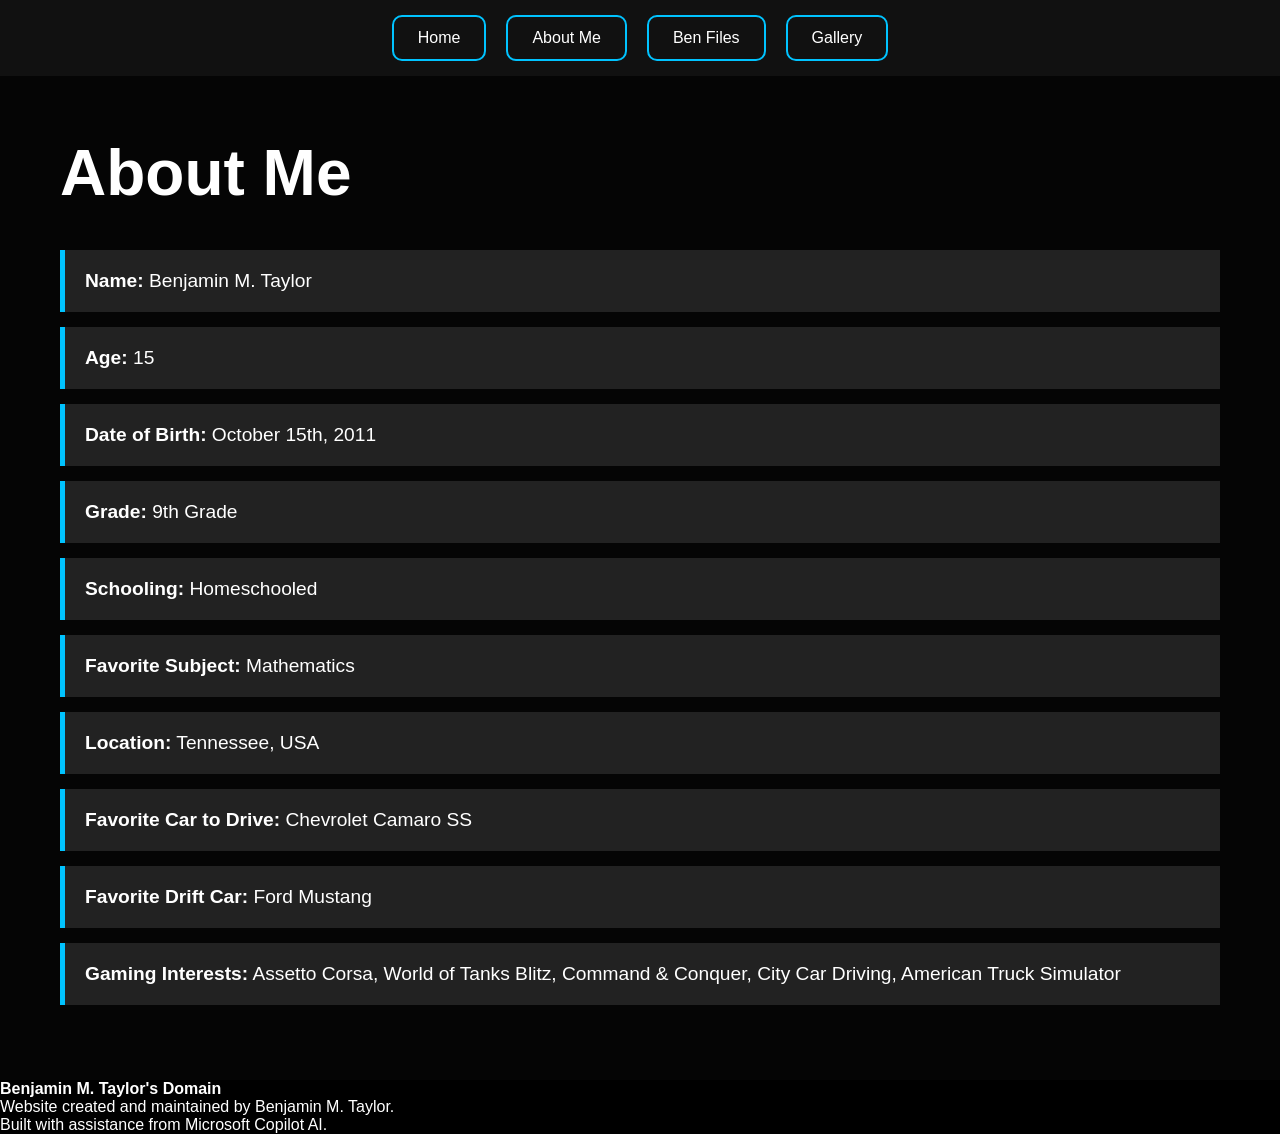
==== aboutme.html @ 9f614dcd "Update aboutme.html" ====
<!DOCTYPE html>
<html lang="en">
<head>
    <meta charset="UTF-8">
    <meta name="viewport" content="width=device-width, initial-scale=1.0">
    <title>About Benjamin</title>
    <link rel="stylesheet" href="style.css">
</head>
<body>

<nav class="navbar">
    <a href="index.html">Home</a>
    <a href="aboutme.html">About Me</a>
    <a href="benfiles.html">Ben Files</a>
    <a href="gallery.html">Gallery</a>
</nav>

    <section class="facts">

        <h2>About Me</h2>

        <div class="fact-box">
            <strong>Name:</strong> Benjamin M. Taylor
        </div>

        <div class="fact-box">
            <strong>Age:</strong> 15
        </div>

        <div class="fact-box">
            <strong>Date of Birth:</strong> October 15th, 2011
        </div>

        <div class="fact-box">
            <strong>Grade:</strong> 9th Grade
        </div>

        <div class="fact-box">
            <strong>Schooling:</strong> Homeschooled
        </div>

        <div class="fact-box">
            <strong>Favorite Subject:</strong> Mathematics
        </div>

        <div class="fact-box">
            <strong>Location:</strong> Tennessee, USA
        </div>

        <div class="fact-box">
            <strong>Favorite Car to Drive:</strong> Chevrolet Camaro SS
        </div>

        <div class="fact-box">
            <strong>Favorite Drift Car:</strong> Ford Mustang
        </div>

        <div class="fact-box">
            <strong>Gaming Interests:</strong>
            Assetto Corsa, World of Tanks Blitz,
            Command & Conquer, City Car Driving,
            American Truck Simulator
        </div>

    </section>
<footer>
    <p><strong>Benjamin M. Taylor's Domain</strong></p>
    <p>Website created and maintained by Benjamin M. Taylor.</p>
    <p>Built with assistance from Microsoft Copilot AI.</p>
</footer>
</body>
</html>
---- style.css ----
/* RESET */

* {
    margin: 0;
    padding: 0;
    box-sizing: border-box;
}

/* BODY */

body {
    font-family: Arial, sans-serif;
    background-color: #000;
    color: white;
}

/* HERO VIDEO */

.hero {
    position: relative;
    height: 100vh;
    overflow: hidden;
}

#bg-video {
    position: absolute;
    width: 100%;
    height: 100%;
    object-fit: cover;
}

/* TITLE BOX */

.overlay {
    position: absolute;

    top: 50%;
    left: 50%;

    transform: translate(-50%, -50%);

    background: rgba(0,0,0,0.6);

    padding: 30px 60px;
    border-radius: 15px;

    text-align: center;
}

.overlay h1 {
    font-size: 4rem;
    color: white;
}

/* NAVBAR */

.navbar {
    position: sticky;
    top: 0;

    display: flex;
    justify-content: center;
    gap: 20px;

    background: #111;

    padding: 15px;

    z-index: 1000;
}

.navbar a {
    color: white;
    text-decoration: none;

    border: 2px solid #00c3ff;

    padding: 12px 24px;

    border-radius: 10px;

    transition: 0.3s;
}

.navbar a:hover {
    background: #00c3ff;
}

/* FACTS */

.facts {
    padding: 60px;
    min-height: 100vh;

    background: #050505;
}

.facts h2 {
    font-size: 4rem;
    margin-bottom: 40px;
}

.fact-box {
    background: #222;

    border-left: 5px solid #00c3ff;

    padding: 20px;
    margin-bottom: 15px;

    font-size: 1.2rem;
}

.about-button {
    display: inline-block;

    margin-top: 30px;

    background: #00c3ff;
    color: white;

    text-decoration: none;

    padding: 15px 30px;

    border-radius: 10px;
    /* GALLERY */

.gallery-image {
    width: 100%;
    max-width: 1200px;
    border-radius: 10px;
    margin-top: 15px;
    display: block;
}

/* FOOTER */

footer {
    background: #111;

    border-top: 2px solid #00c3ff;

    padding: 25px;

    text-align: center;

    color: white;
}

footer p {
    margin: 5px 0;
}
}
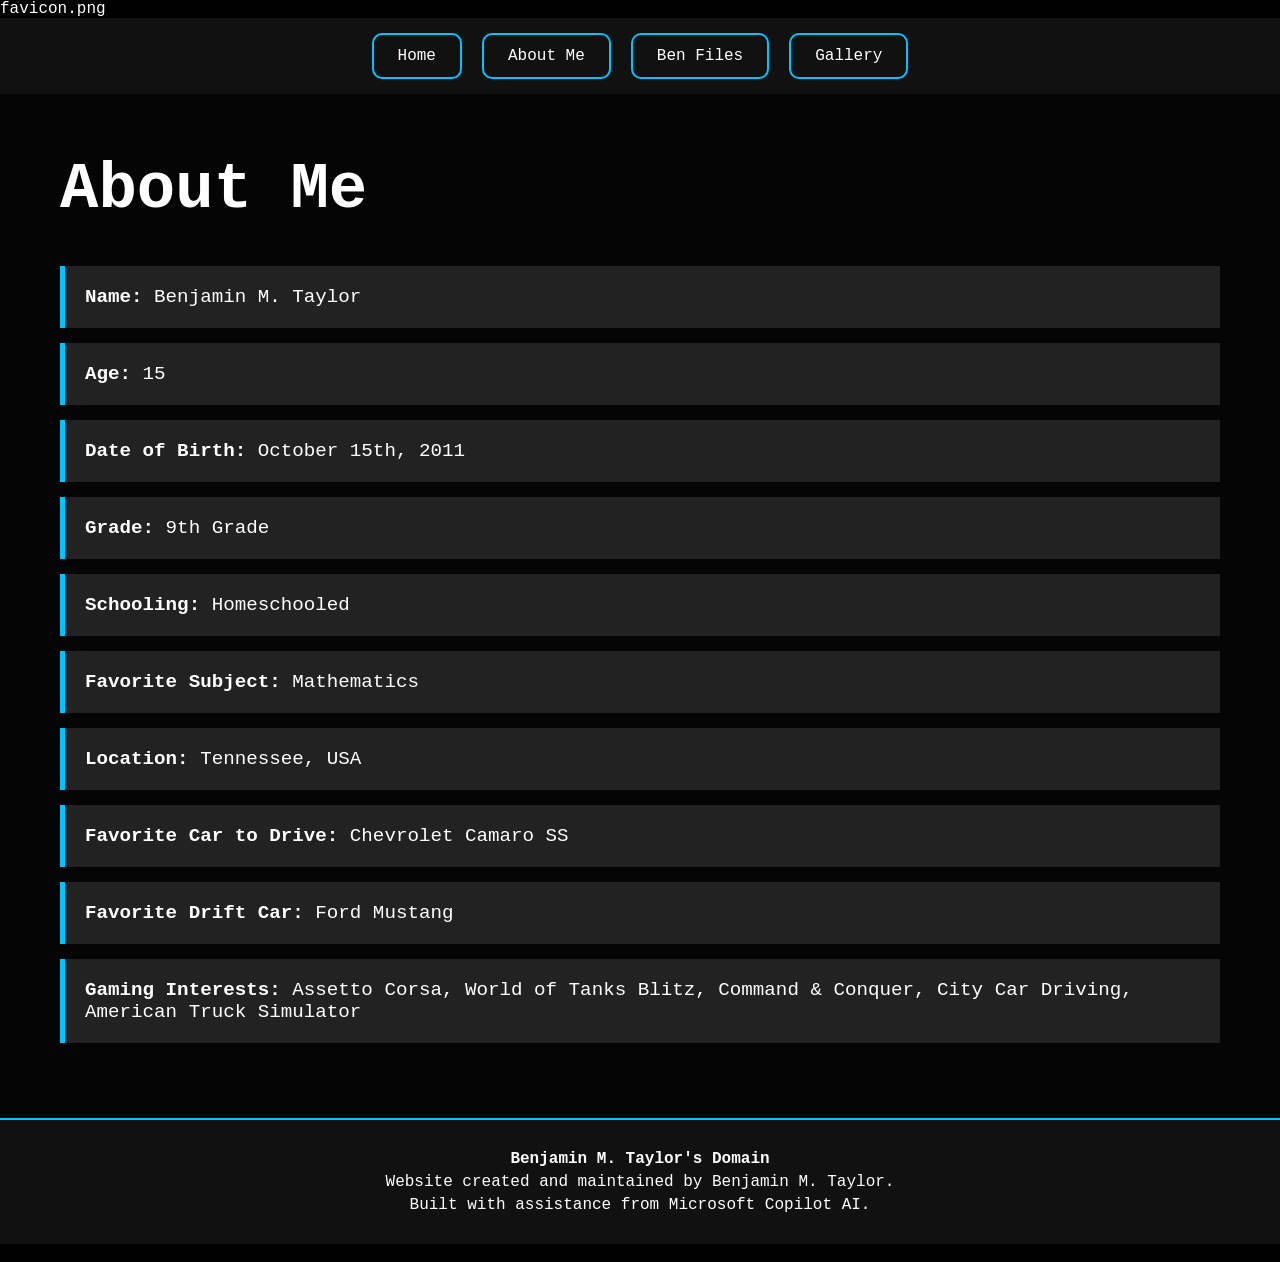
==== commit 657347f4: "Update aboutme.html" ====
--- a/aboutme.html
+++ b/aboutme.html
@@ -4,6 +4,9 @@
     <meta charset="UTF-8">
     <meta name="viewport" content="width=device-width, initial-scale=1.0">
     <title>About Benjamin</title>
+
+    favicon.png
+    
     <link rel="stylesheet" href="style.css">
 </head>
 <body>
--- a/style.css
+++ b/style.css
@@ -9,9 +9,11 @@
 /* BODY */
 
 body {
-    font-family: Arial, sans-serif;
+font-family: "OCR A Extended", monospace;
     background-color: #000;
     color: white;
+
+    overflow-x: hidden;
 }
 
 /* HERO VIDEO */
@@ -124,14 +126,39 @@
     padding: 15px 30px;
 
     border-radius: 10px;
+}
     /* GALLERY */
+    
+/* RECENT PHOTOS */
 
 .gallery-image {
-    width: 100%;
-    max-width: 1200px;
+    width: 1920px !important;
+    max-width: 1920px !important;
+    height: auto !important;
+
+    object-fit: cover;
+
+
     border-radius: 10px;
-    margin-top: 15px;
+    border: 2px solid #00c3ff;
+    
     display: block;
+    justify-content: flex-start;
+    gap: 15px;
+    flex-wrap: wrap;
+}
+
+.photo-grid {
+    width: 1920px !important;
+    max-width: 1920px !important;
+    height: auto !important;
+
+    object-fit: cover;
+    
+    display: block;
+    justify-content: flex-start;
+    gap: 15px;
+    flex-wrap: wrap;
 }
 
 /* FOOTER */
@@ -151,4 +178,3 @@
 footer p {
     margin: 5px 0;
 }
-}
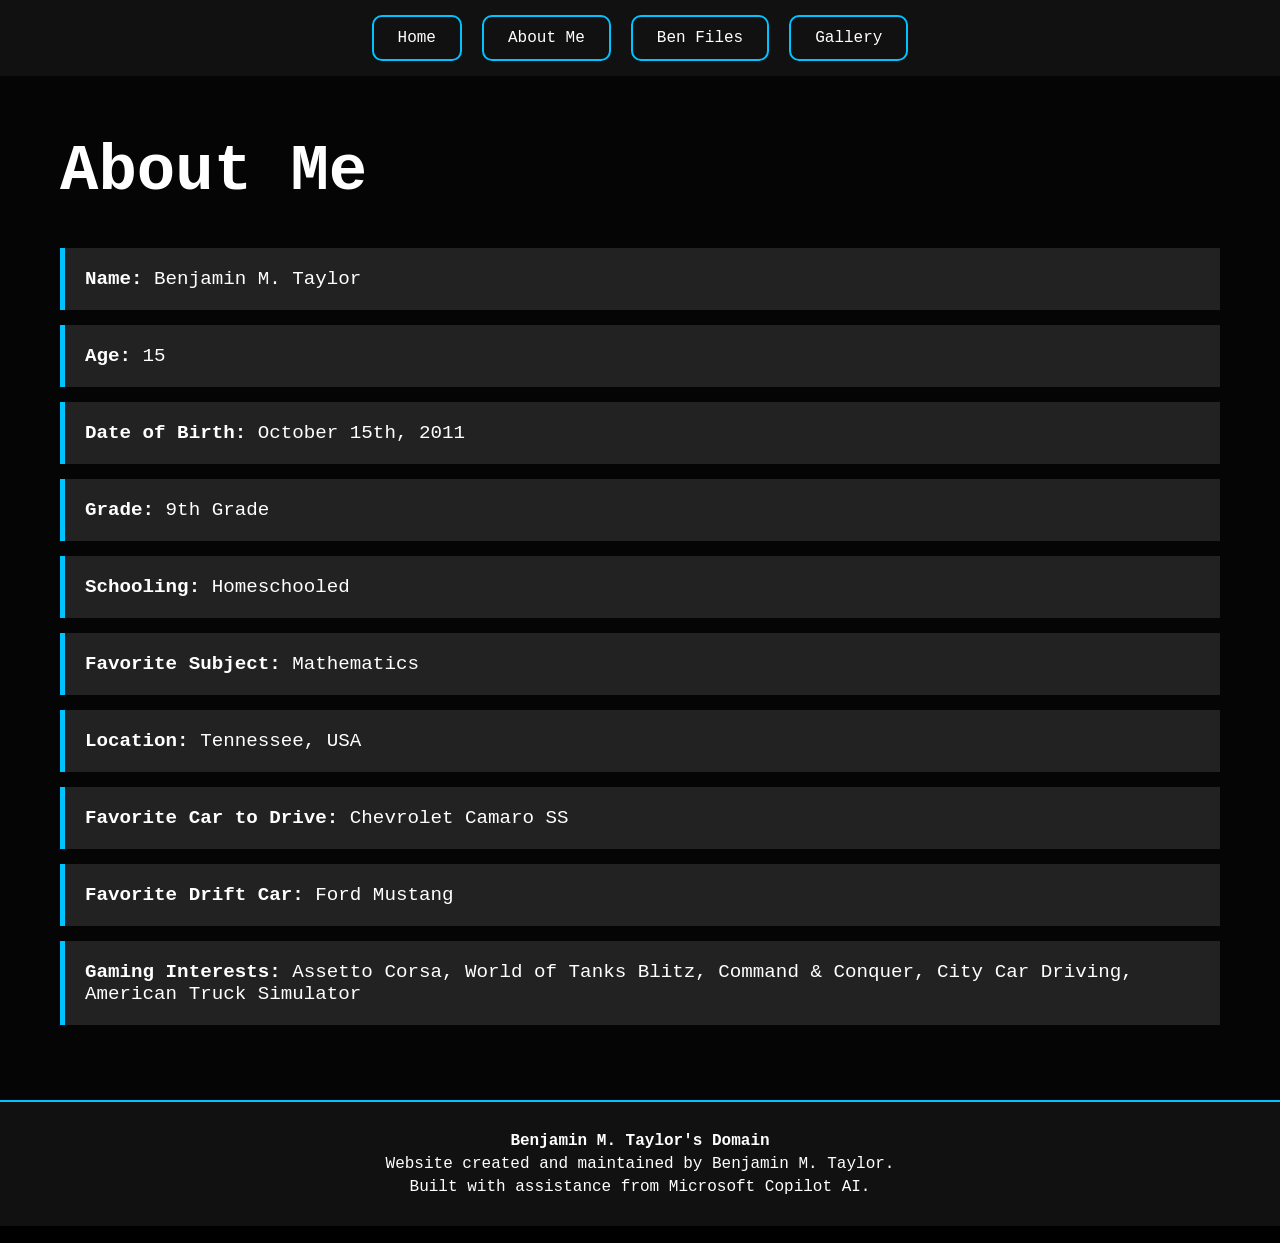
==== commit 0a1c4b20: "Update aboutme.html" ====
--- a/aboutme.html
+++ b/aboutme.html
@@ -5,7 +5,7 @@
     <meta name="viewport" content="width=device-width, initial-scale=1.0">
     <title>About Benjamin</title>
 
-    favicon.png
+<link rel="icon" type="image/png" href="favicon.png">
     
     <link rel="stylesheet" href="style.css">
 </head>
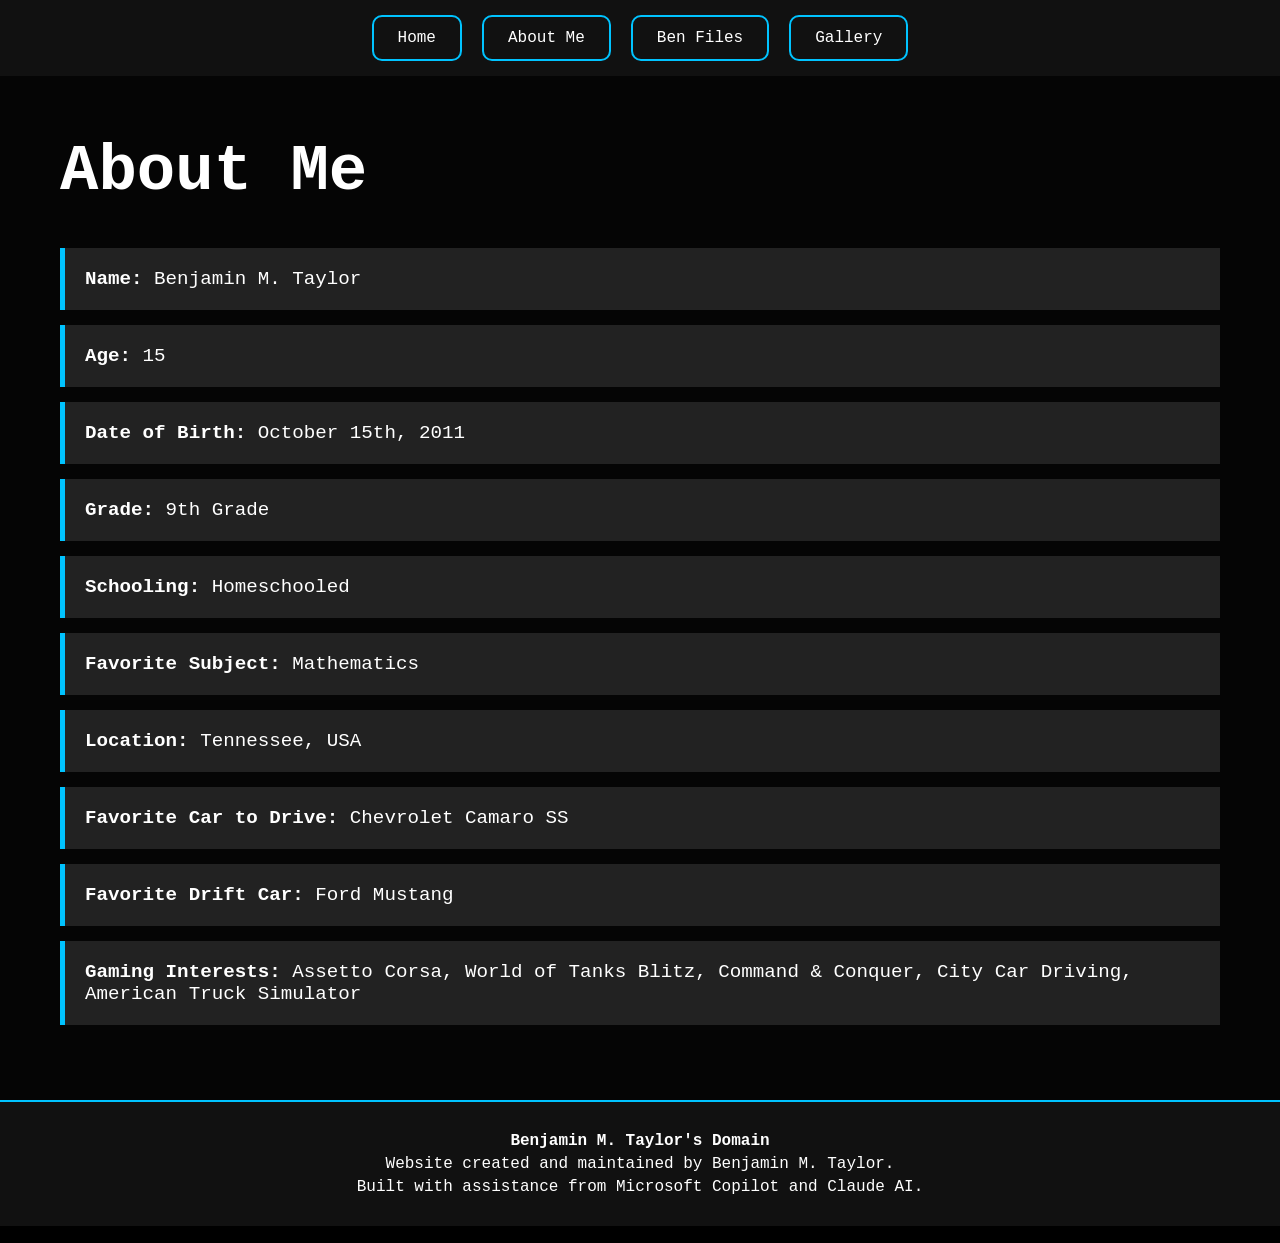
==== commit 8f7cc9dc: "Update aboutme.html" ====
--- a/aboutme.html
+++ b/aboutme.html
@@ -69,7 +69,7 @@
 <footer>
     <p><strong>Benjamin M. Taylor's Domain</strong></p>
     <p>Website created and maintained by Benjamin M. Taylor.</p>
-    <p>Built with assistance from Microsoft Copilot AI.</p>
+    <p>Built with assistance from Microsoft Copilot and Claude AI.</p>
 </footer>
 </body>
 </html>
--- a/style.css
+++ b/style.css
@@ -131,34 +131,23 @@
     
 /* RECENT PHOTOS */
 
-.gallery-image {
-    width: 1920px !important;
-    max-width: 1920px !important;
-    height: auto !important;
-
-    object-fit: cover;
-
-
+.photo-grid {
+    display: grid;
+    grid-template-columns: repeat(auto-fit, minmax(280px, 1fr));
+    gap: 15px;
+}
+
+.photo-card img {
+    width: 100%;
+    height: auto;
+    display: block;
     border-radius: 10px;
     border: 2px solid #00c3ff;
-    
-    display: block;
-    justify-content: flex-start;
-    gap: 15px;
-    flex-wrap: wrap;
-}
-
-.photo-grid {
-    width: 1920px !important;
-    max-width: 1920px !important;
-    height: auto !important;
-
-    object-fit: cover;
-    
-    display: block;
-    justify-content: flex-start;
-    gap: 15px;
-    flex-wrap: wrap;
+}
+
+.photo-card p {
+    margin-top: 8px;
+    text-align: center;
 }
 
 /* FOOTER */
@@ -178,3 +167,35 @@
 footer p {
     margin: 5px 0;
 }
+@media (max-width: 768px) {
+    .facts {
+        padding: 20px;
+    }
+
+    .facts h2 {
+        font-size: 2rem;
+    }
+
+    .fact-box {
+        font-size: 1rem;
+    }
+
+    .overlay {
+        width: 90%;
+        padding: 20px;
+    }
+
+    .overlay h1 {
+        font-size: 1.8rem;
+    }
+
+    .navbar {
+        flex-wrap: wrap;
+        gap: 10px;
+        padding: 10px;
+    }
+
+    .navbar a {
+        padding: 8px 14px;
+    }
+}
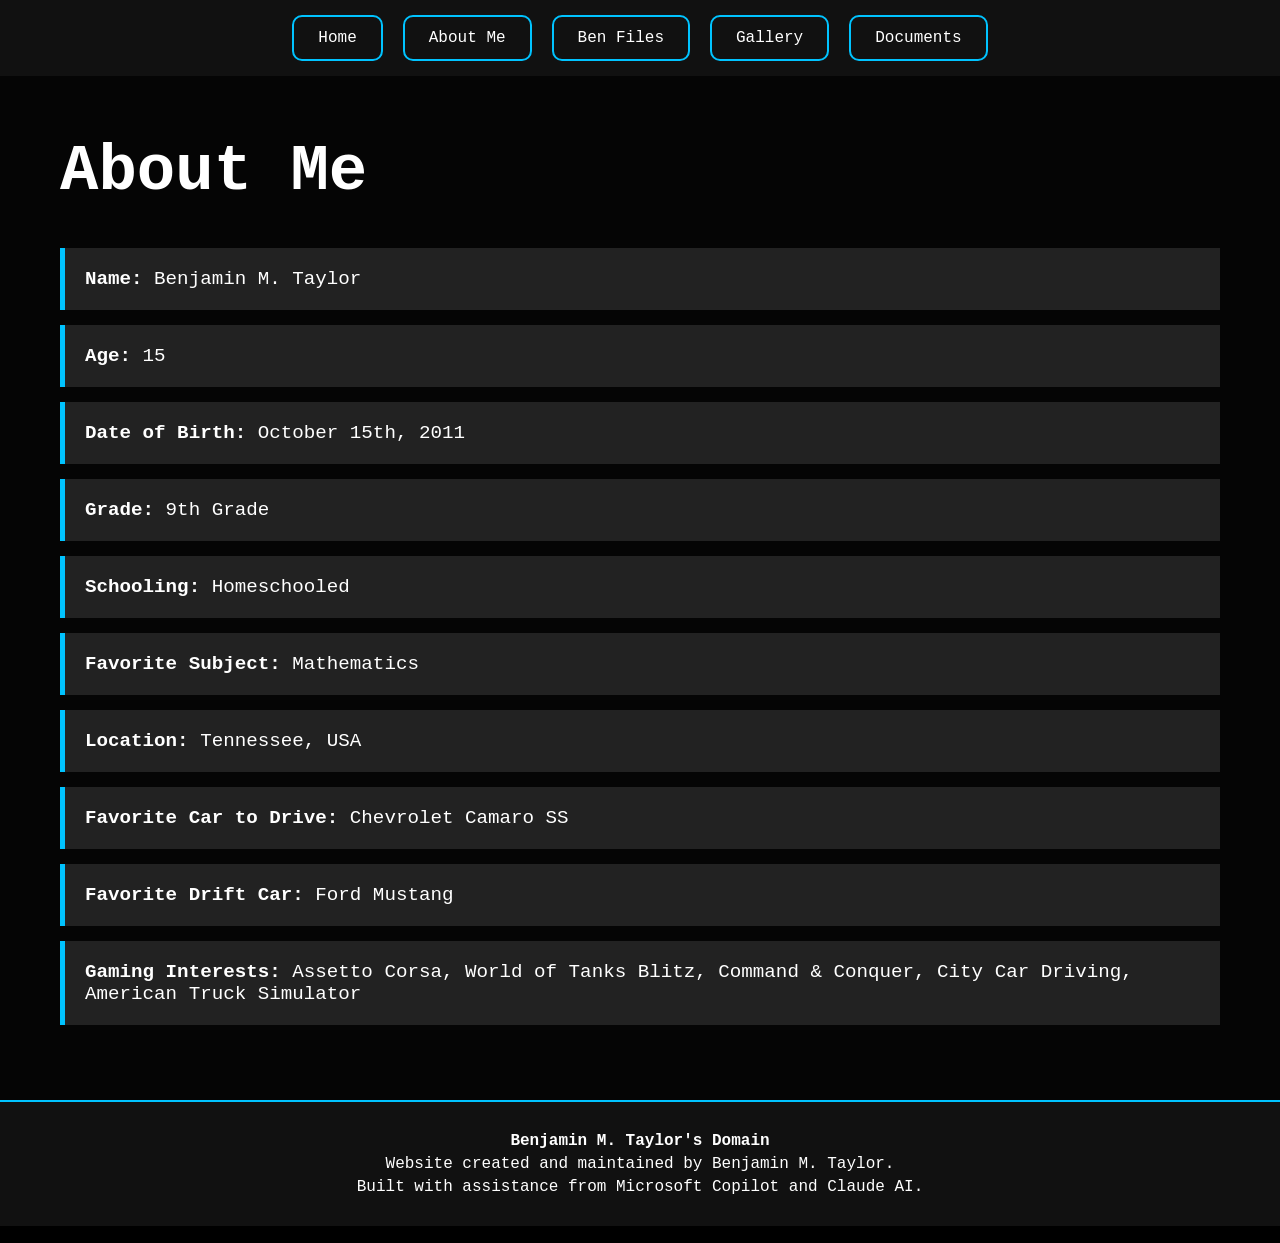
==== commit 81ffc1a9: "Update aboutme.html" ====
--- a/aboutme.html
+++ b/aboutme.html
@@ -16,6 +16,7 @@
     <a href="aboutme.html">About Me</a>
     <a href="benfiles.html">Ben Files</a>
     <a href="gallery.html">Gallery</a>
+    <a href="Documents.html">Documents</a>
 </nav>
 
     <section class="facts">
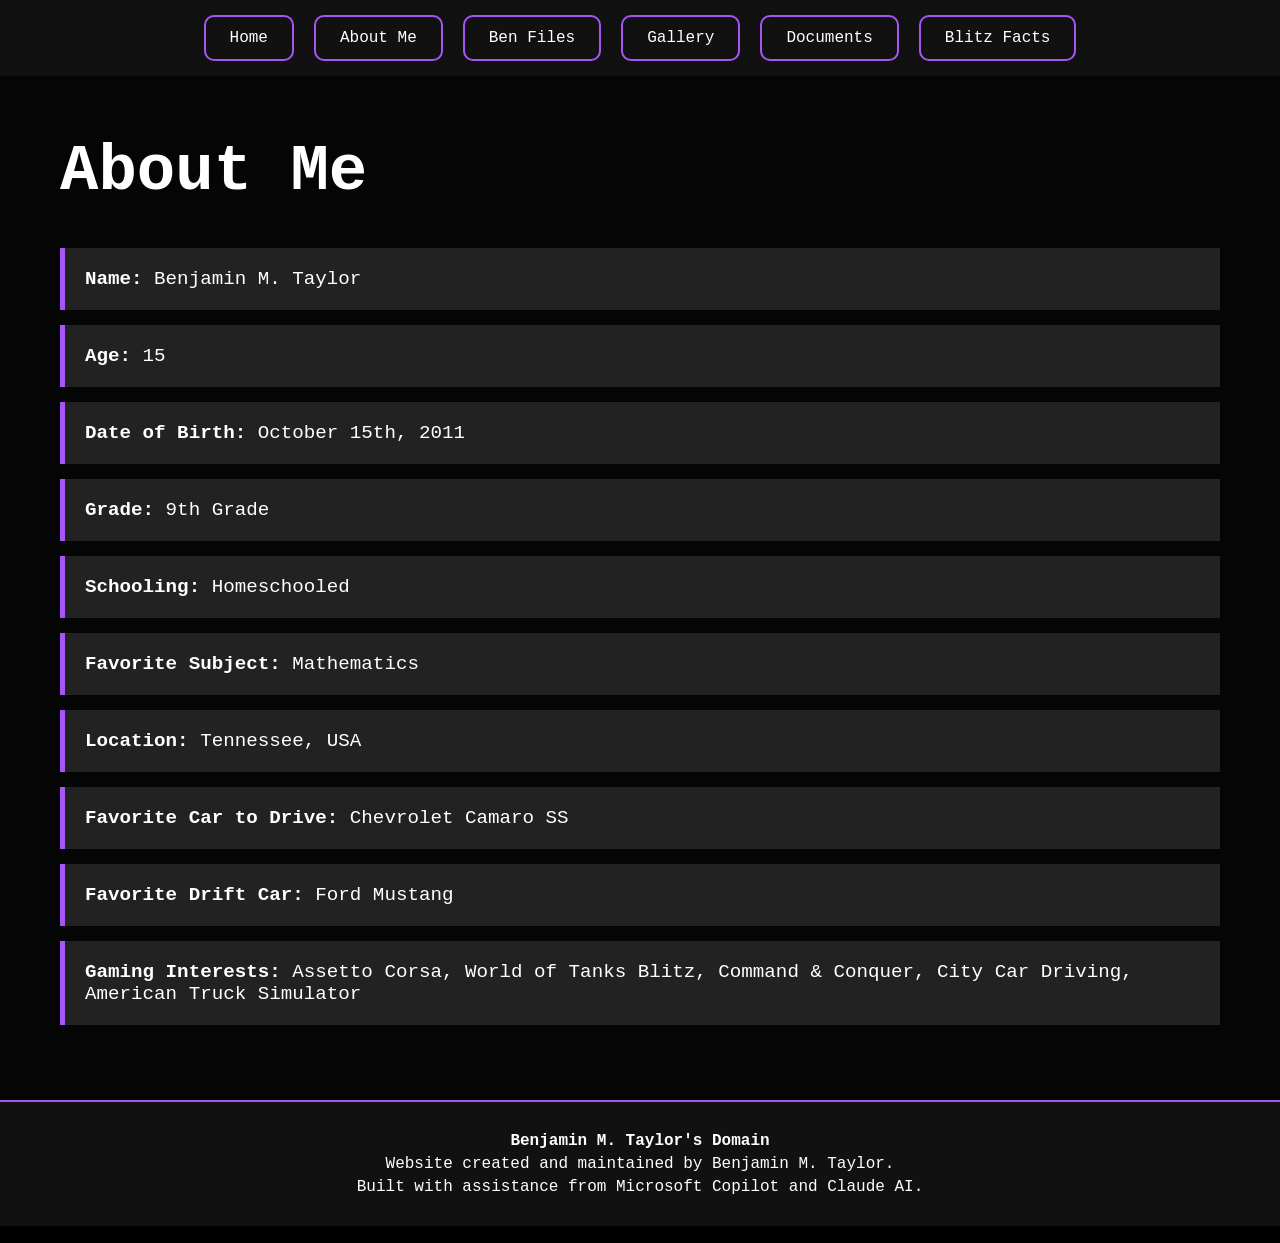
==== commit f65c1045: "Update aboutme.html" ====
--- a/aboutme.html
+++ b/aboutme.html
@@ -1,6 +1,12 @@
 <!DOCTYPE html>
 <html lang="en">
 <head>
+    <meta property="og:type" content="website">
+<meta property="og:title" content="Benjamin M. Taylor's Domain">
+<meta property="og:description" content="Welcome to my website! Aviation, gaming, my Stealth Alpha Force book series, and more.">
+<meta property="og:url" content="https://flamefame296.github.io/">
+<meta property="og:image" content="https://flamefame296.github.io/preview.png">
+<meta name="twitter:card" content="summary_large_image">
     <meta charset="UTF-8">
     <meta name="viewport" content="width=device-width, initial-scale=1.0">
     <title>About Benjamin</title>
@@ -17,6 +23,7 @@
     <a href="benfiles.html">Ben Files</a>
     <a href="gallery.html">Gallery</a>
     <a href="Documents.html">Documents</a>
+    <a href="Blitz_Facts_and_Tips.html">Blitz Facts</a>
 </nav>
 
     <section class="facts">
--- a/style.css
+++ b/style.css
@@ -75,7 +75,7 @@
     color: white;
     text-decoration: none;
 
-    border: 2px solid #00c3ff;
+    border: 2px solid #a855f7;
 
     padding: 12px 24px;
 
@@ -85,7 +85,7 @@
 }
 
 .navbar a:hover {
-    background: #00c3ff;
+    background: #a855f7;
 }
 
 /* FACTS */
@@ -105,7 +105,7 @@
 .fact-box {
     background: #222;
 
-    border-left: 5px solid #00c3ff;
+    border-left: 5px solid #a855f7;
 
     padding: 20px;
     margin-bottom: 15px;
@@ -118,7 +118,7 @@
 
     margin-top: 30px;
 
-    background: #00c3ff;
+    background: #a855f7;
     color: white;
 
     text-decoration: none;
@@ -142,7 +142,7 @@
     height: auto;
     display: block;
     border-radius: 10px;
-    border: 2px solid #00c3ff;
+    border: 2px solid #a855f7;
 }
 
 .photo-card p {
@@ -155,7 +155,7 @@
 footer {
     background: #111;
 
-    border-top: 2px solid #00c3ff;
+    border-top: 2px solid #a855f7;
 
     padding: 25px;
 
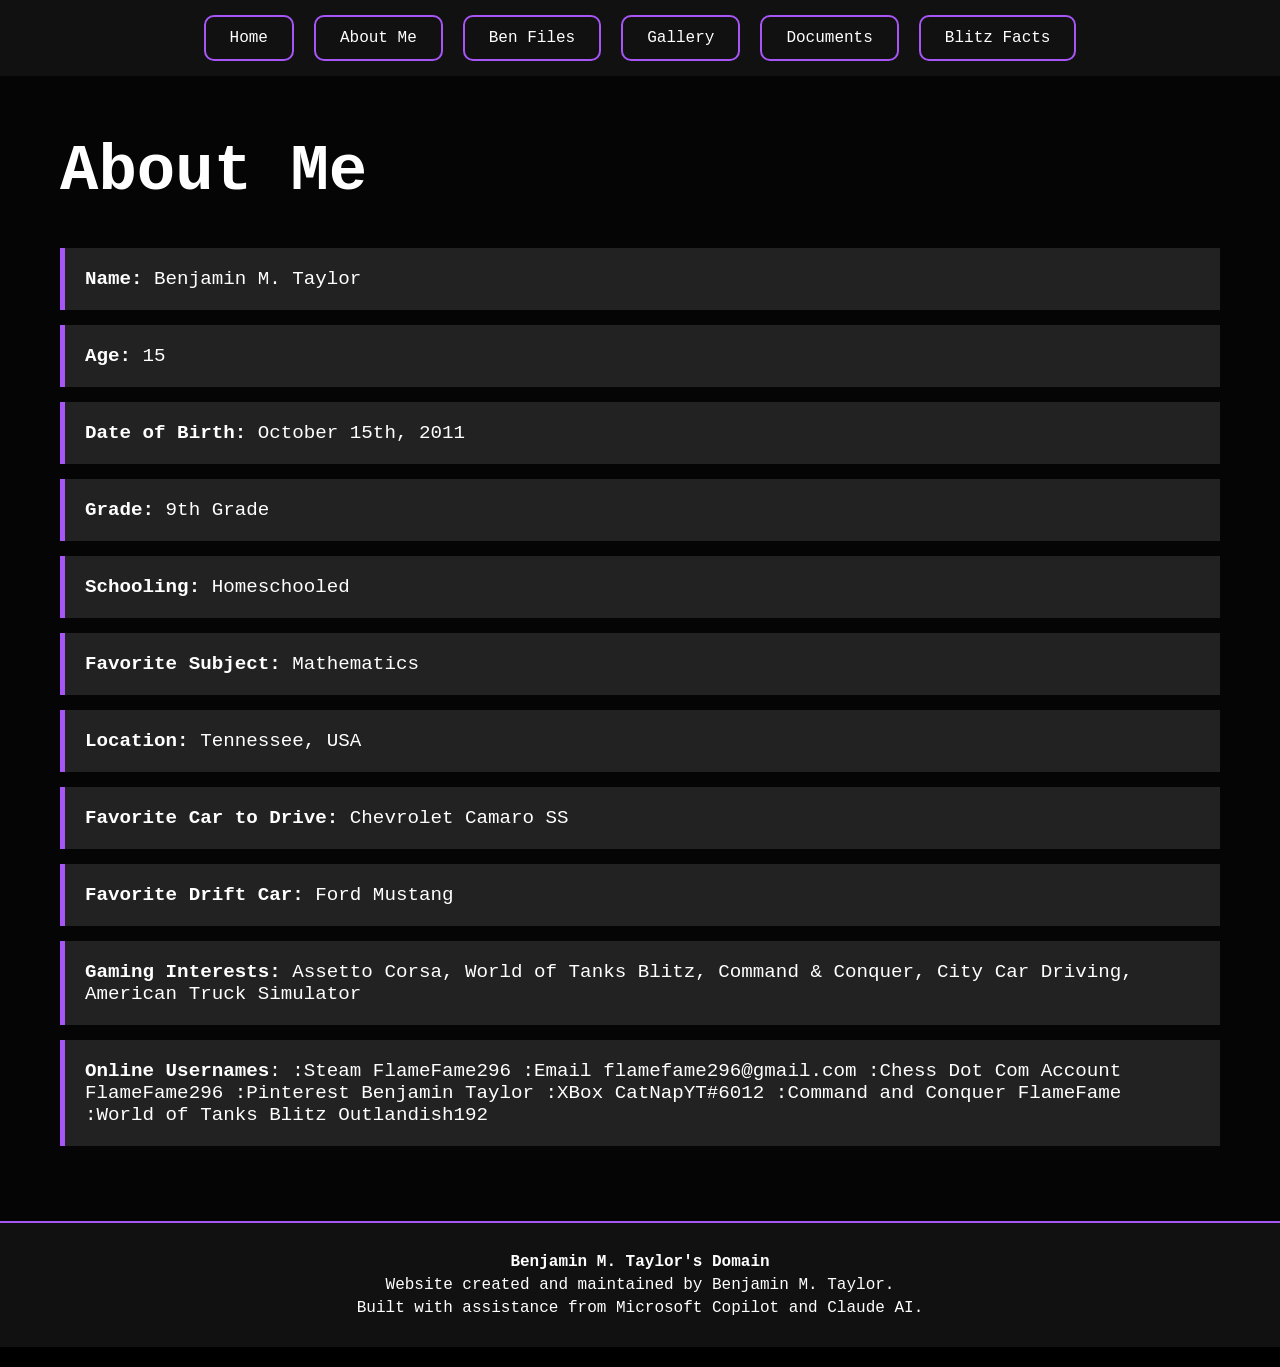
==== commit b7def561: "Update aboutme.html" ====
--- a/aboutme.html
+++ b/aboutme.html
@@ -73,6 +73,10 @@
             American Truck Simulator
         </div>
 
+        <div class="fact-box">
+            <strong>Online Usernames</strong>:</strong> :Steam FlameFame296 :Email flamefame296@gmail.com :Chess Dot Com Account FlameFame296 :Pinterest Benjamin Taylor :XBox CatNapYT#6012 :Command and Conquer FlameFame :World of Tanks Blitz Outlandish192
+        </div>
+        
     </section>
 <footer>
     <p><strong>Benjamin M. Taylor's Domain</strong></p>
